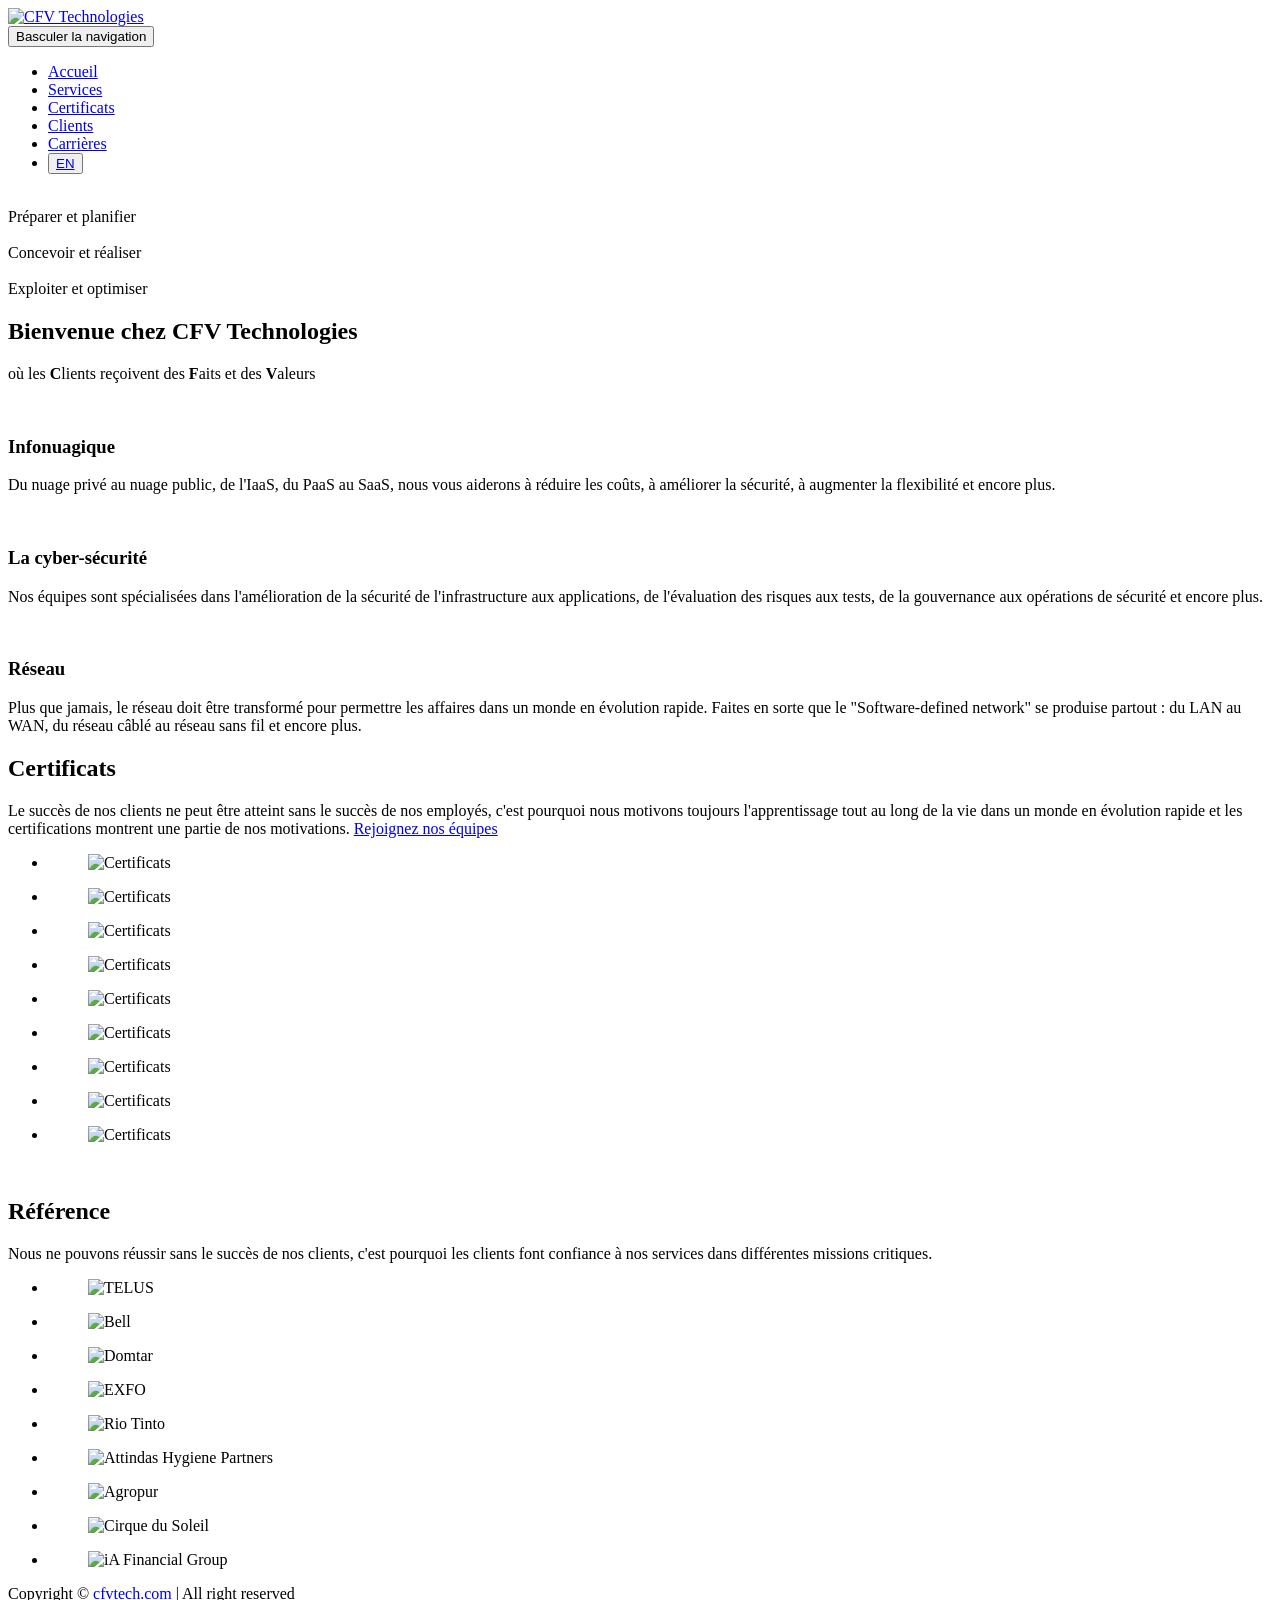
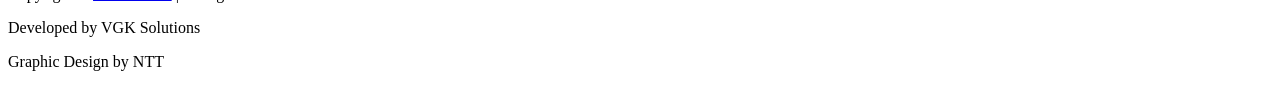
==== docs/index.html @ ddd36309 "Add files via upload" ====
<!DOCTYPE html>
<html lang="fr">
<head>
    <meta charset="UTF-8">
    <meta name="viewport" content="width=device-width, initial-scale=1.0">
    <meta name="format-detection" content="telephone=no">
    <meta name="description" content="CFV Technologies – services-conseils en infonuagique, cyber-sécurité et réseau.">
    <title>CFV Technologies</title>
    <link rel="canonical" href="https://cfvtech.com/">
    <link rel="alternate" hreflang="fr" href="https://cfvtech.com/">
    <link rel="alternate" hreflang="en" href="https://cfvtech.com/en/">
    <link rel="icon" href="assets/images/logo.ico" type="image/x-icon">
    <link href="https://fonts.googleapis.com/css?family=Roboto|Open+Sans&amp;display=swap" rel="stylesheet">
    <link href="assets/css/reset.css" rel="stylesheet">
    <link href="assets/css/font-awesome.css" rel="stylesheet">
    <link href="assets/css/bootstrap.css" rel="stylesheet">
    <link href="assets/css/slick.css" rel="stylesheet">
    <link href="assets/css/theme-color/default-theme.css" rel="stylesheet">
    <link href="assets/css/styles.css" rel="stylesheet">
    <link href="assets/css/static.css" rel="stylesheet">
</head>
<body class="page">
    <a class="scrollToTop" href="#"><i class="fa fa-angle-up"></i></a>
    <header id="mu-header">
        <div class="container">
            <nav class="navbar navbar-default mu-main-navbar" role="navigation">
                <div class="navbar-header">
                    <a class="navbar-brand" href="index.html"><img src="assets/images/logo-1.jpg" alt="CFV Technologies"></a>
                    <div class="navbar-btn">
                        <button type="button" class="navbar-toggle collapsed" data-toggle="collapse" data-target="#navbar" aria-expanded="false" aria-controls="navbar">
                            <span class="sr-only">Basculer la navigation</span>
                            <span class="icon-bar"></span><span class="icon-bar"></span><span class="icon-bar"></span>
                        </button>
                    </div>
                </div>
                <div id="navbar" class="navbar-collapse collapse">
                    <ul id="top-menu" class="nav navbar-nav navbar-right mu-main-nav">
                        <li><a href="index.html">Accueil</a></li>
                        <li><a href="#mu-services">Services</a></li>
                        <li><a href="#mu-certifications">Certificats</a></li>
                        <li><a href="#mu-reference">Clients</a></li>
                        <li><a href="carrieres.html">Carrières</a></li>
                        <li><button class="btn-cfv btn-lang"><a href="en/index.html" hreflang="en" lang="en">EN</a></button></li>
                    </ul>
                </div>
            </nav>
        </div>
    </header>
    <section id="mu-slider">
        <div class="mu-slider-area">
        <div class="mu-top-slider">
            <div class="mu-top-slider-single">
                <img src="assets/images/slider-1-1.png" alt="">
                <div class="mu-top-slider-content"><span class="mu-slider-small-title">Préparer et planifier</span></div>
            </div>
            <div class="mu-top-slider-single">
                <img src="assets/images/slider-2-2.png" alt="">
                <div class="mu-top-slider-content"><span class="mu-slider-small-title">Concevoir et réaliser</span></div>
            </div>
            <div class="mu-top-slider-single">
                <img src="assets/images/slider-3-3.png" alt="">
                <div class="mu-top-slider-content"><span class="mu-slider-small-title">Exploiter et optimiser</span></div>
            </div>
        </div>
        </div>
    </section>

    <div id="mu-services">
        <div class="container">
        <div class="services-content">
            <div class="welcome-content">
                <h2>Bienvenue chez CFV Technologies</h2>
                <p>où les <strong>C</strong>lients reçoivent des <strong>F</strong>aits et des <strong>V</strong>aleurs</p>
            </div>
            <div class="service-container">
                <div class="service-column">
                    <div class="service-icon"><img src="assets/images/cloud.png" alt=""></div>
                    <div class="column-heading"><h3>Infonuagique</h3></div>
                    <div class="service-text"><p>Du nuage privé au nuage public, de l'IaaS, du PaaS au SaaS, nous vous aiderons à réduire les coûts, à améliorer la sécurité, à augmenter la flexibilité et encore plus.</p></div>
                </div>
                <div class="service-column">
                    <div class="service-icon"><img src="assets/images/cyber.png" alt=""></div>
                    <div class="column-heading"><h3>La cyber-sécurité</h3></div>
                    <div class="service-text"><p>Nos équipes sont spécialisées dans l'amélioration de la sécurité de l'infrastructure aux applications, de l'évaluation des risques aux tests, de la gouvernance aux opérations de sécurité et encore plus.</p></div>
                </div>
                <div class="service-column">
                    <div class="service-icon"><img src="assets/images/network.png" alt=""></div>
                    <div class="column-heading"><h3>Réseau</h3></div>
                    <div class="service-text"><p>Plus que jamais, le réseau doit être transformé pour permettre les affaires dans un monde en évolution rapide. Faites en sorte que le "Software-defined network" se produise partout : du LAN au WAN, du réseau câblé au réseau sans fil et encore plus.</p></div>
                </div>
            </div>
        </div>
        </div>
    </div>

    <div id="mu-certifications">
        <div class="container">
            <div class="cert-content">
                <h2>Certificats</h2>
                <p>Le succès de nos clients ne peut être atteint sans le succès de nos employés, c'est pourquoi nous motivons toujours l'apprentissage tout au long de la vie dans un monde en évolution rapide et les certifications montrent une partie de nos motivations. <span><a href="carrieres.html">Rejoignez nos équipes</a></span></p>
            </div>
        </div>
    <div class="animation-content">
        <div class="container">
            <div class="mu-chef-content">
                <ul class="mu-chef-nav">
                    <li><div class="mu-single-chef"><figure class="mu-single-chef-img"><img src="assets/images/cert-1.png" alt="Certificats"></figure></div></li>
                    <li><div class="mu-single-chef"><figure class="mu-single-chef-img"><img src="assets/images/cert-2.png" alt="Certificats"></figure></div></li>
                    <li><div class="mu-single-chef"><figure class="mu-single-chef-img"><img src="assets/images/cert-3.png" alt="Certificats"></figure></div></li>
                    <li><div class="mu-single-chef"><figure class="mu-single-chef-img"><img src="assets/images/cert-4.png" alt="Certificats"></figure></div></li>
                    <li><div class="mu-single-chef"><figure class="mu-single-chef-img"><img src="assets/images/cert-5.png" alt="Certificats"></figure></div></li>
                    <li><div class="mu-single-chef"><figure class="mu-single-chef-img"><img src="assets/images/cert-6.png" alt="Certificats"></figure></div></li>
                    <li><div class="mu-single-chef"><figure class="mu-single-chef-img"><img src="assets/images/cert-7.png" alt="Certificats"></figure></div></li>
                    <li><div class="mu-single-chef"><figure class="mu-single-chef-img"><img src="assets/images/cert-8.png" alt="Certificats"></figure></div></li>
                    <li><div class="mu-single-chef"><figure class="mu-single-chef-img"><img src="assets/images/cert-9.png" alt="Certificats"></figure></div></li>
                </ul>
            </div>
        </div>
    </div>
    </div>

    <div id="mu-reference">
        <div class="container">
            <div class="ref-content">
                <div class="ref-img"><img src="assets/images/logo-grey.png" alt=""></div>
                <div class="ref-container">
                    <h2>Référence</h2>
                    <p>Nous ne pouvons réussir sans le succès de nos clients, c'est pourquoi les clients font confiance à nos services dans différentes missions critiques.</p>
                </div>
            </div>
        </div>
    <div class="animation-content">
        <div class="container">
            <div class="mu-chef-content">
                <ul class="mu-chef-nav">
                    <li><div class="mu-single-chef"><figure class="mu-single-chef-img"><img src="assets/images/telus.png" alt="TELUS"></figure></div></li>
                    <li><div class="mu-single-chef"><figure class="mu-single-chef-img"><img src="assets/images/bell.png" alt="Bell"></figure></div></li>
                    <li><div class="mu-single-chef"><figure class="mu-single-chef-img"><img src="assets/images/domtar.png" alt="Domtar"></figure></div></li>
                    <li><div class="mu-single-chef"><figure class="mu-single-chef-img"><img src="assets/images/exfo.png" alt="EXFO"></figure></div></li>
                    <li><div class="mu-single-chef"><figure class="mu-single-chef-img"><img src="assets/images/rio.png" alt="Rio Tinto"></figure></div></li>
                    <li><div class="mu-single-chef"><figure class="mu-single-chef-img"><img src="assets/images/attindas.png" alt="Attindas Hygiene Partners"></figure></div></li>
                    <li><div class="mu-single-chef"><figure class="mu-single-chef-img"><img src="assets/images/Agropur.png" alt="Agropur"></figure></div></li>
                    <li><div class="mu-single-chef"><figure class="mu-single-chef-img"><img src="assets/images/Cirque.png" alt="Cirque du Soleil"></figure></div></li>
                    <li><div class="mu-single-chef"><figure class="mu-single-chef-img"><img src="assets/images/IA_F.png" alt="iA Financial Group"></figure></div></li>
                </ul>
            </div>
        </div>
    </div>
    </div>

    <div id="mu-copyright">
        <div class="container">
            <div class="copyright">
                <div class="copyright-term">
                    <p class="footer--text">Copyright &copy; <a href="https://cfvtech.com" class="footer--text web__link">cfvtech.com</a> | All right reserved</p>
                    <p class="footer--text">Developed by VGK Solutions</p>
                    <p class="footer--text">Graphic Design by NTT</p>
                </div>
            </div>
        </div>
    </div>

    <script src="assets/js/jquery.min.js"></script>
    <script src="assets/js/bootstrap.js"></script>
    <script src="assets/js/slick.js"></script>
    <script src="assets/js/site.js"></script>
</body>
</html>
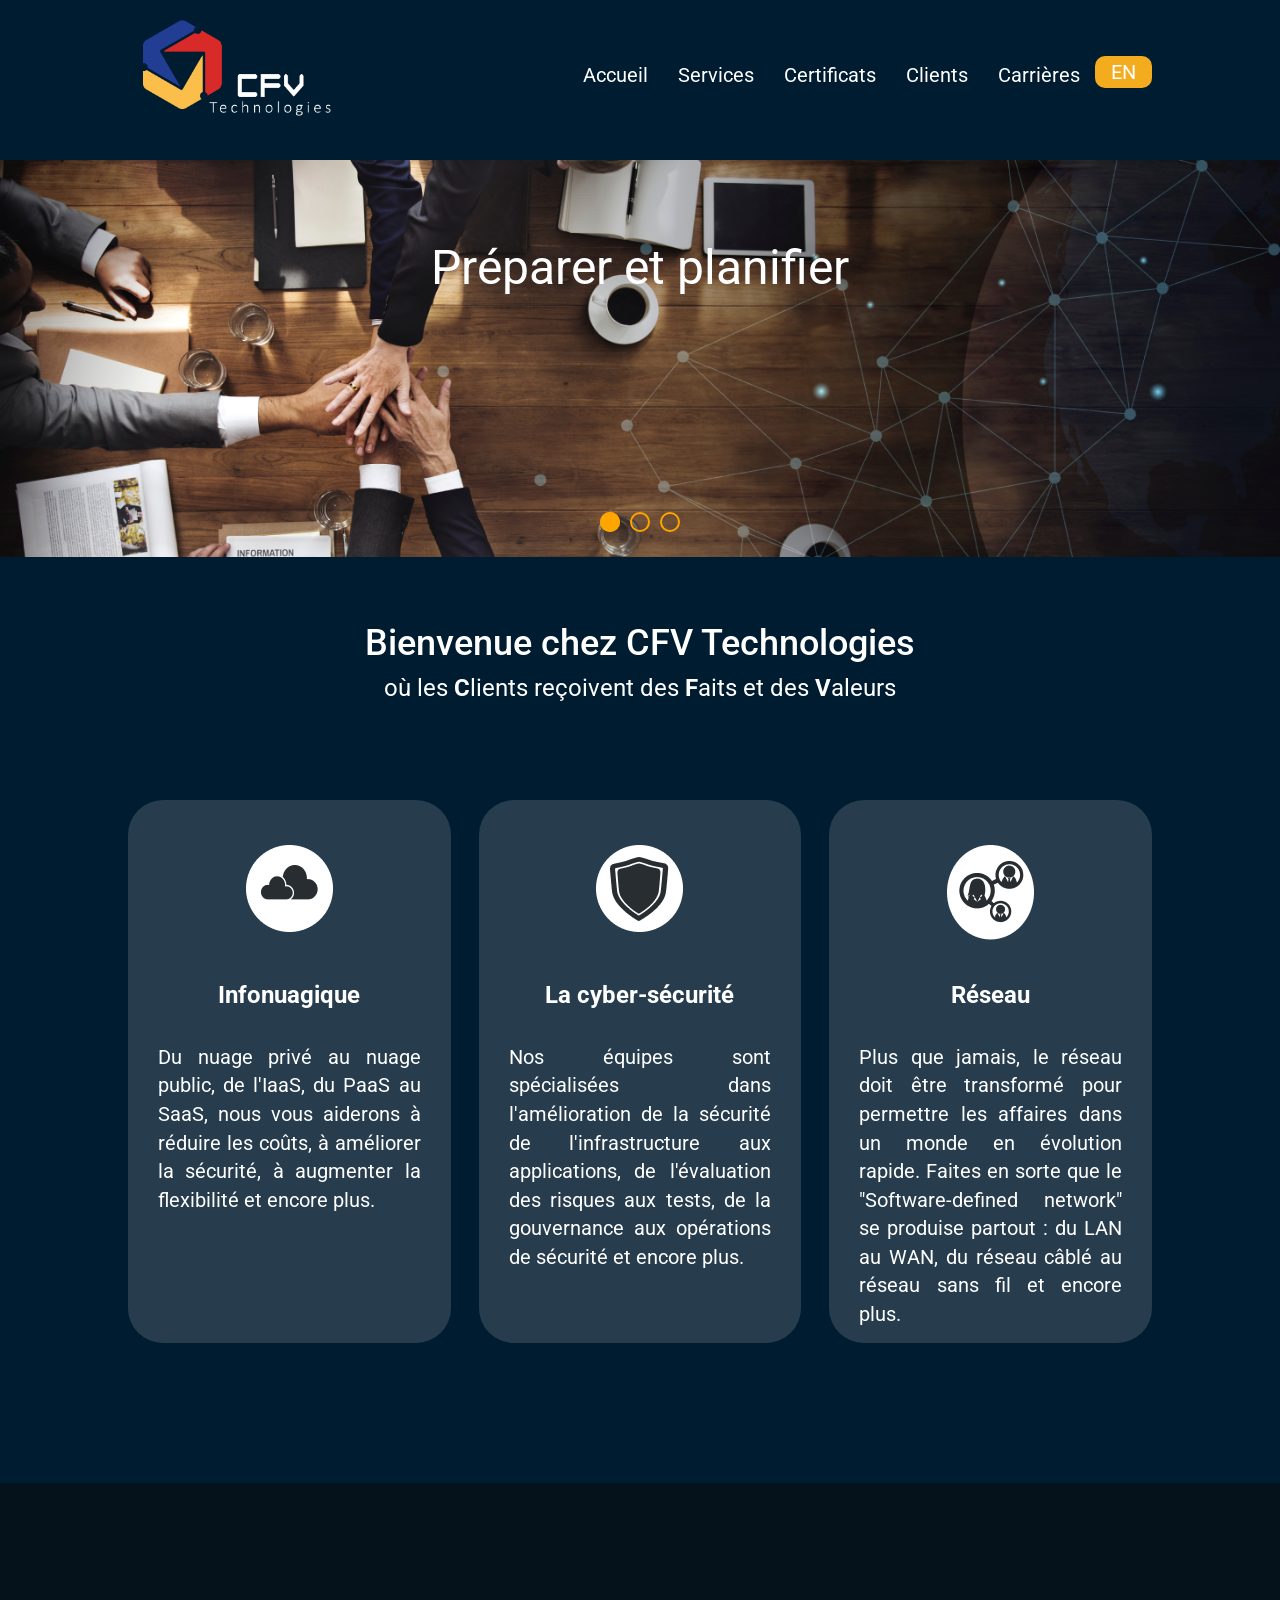
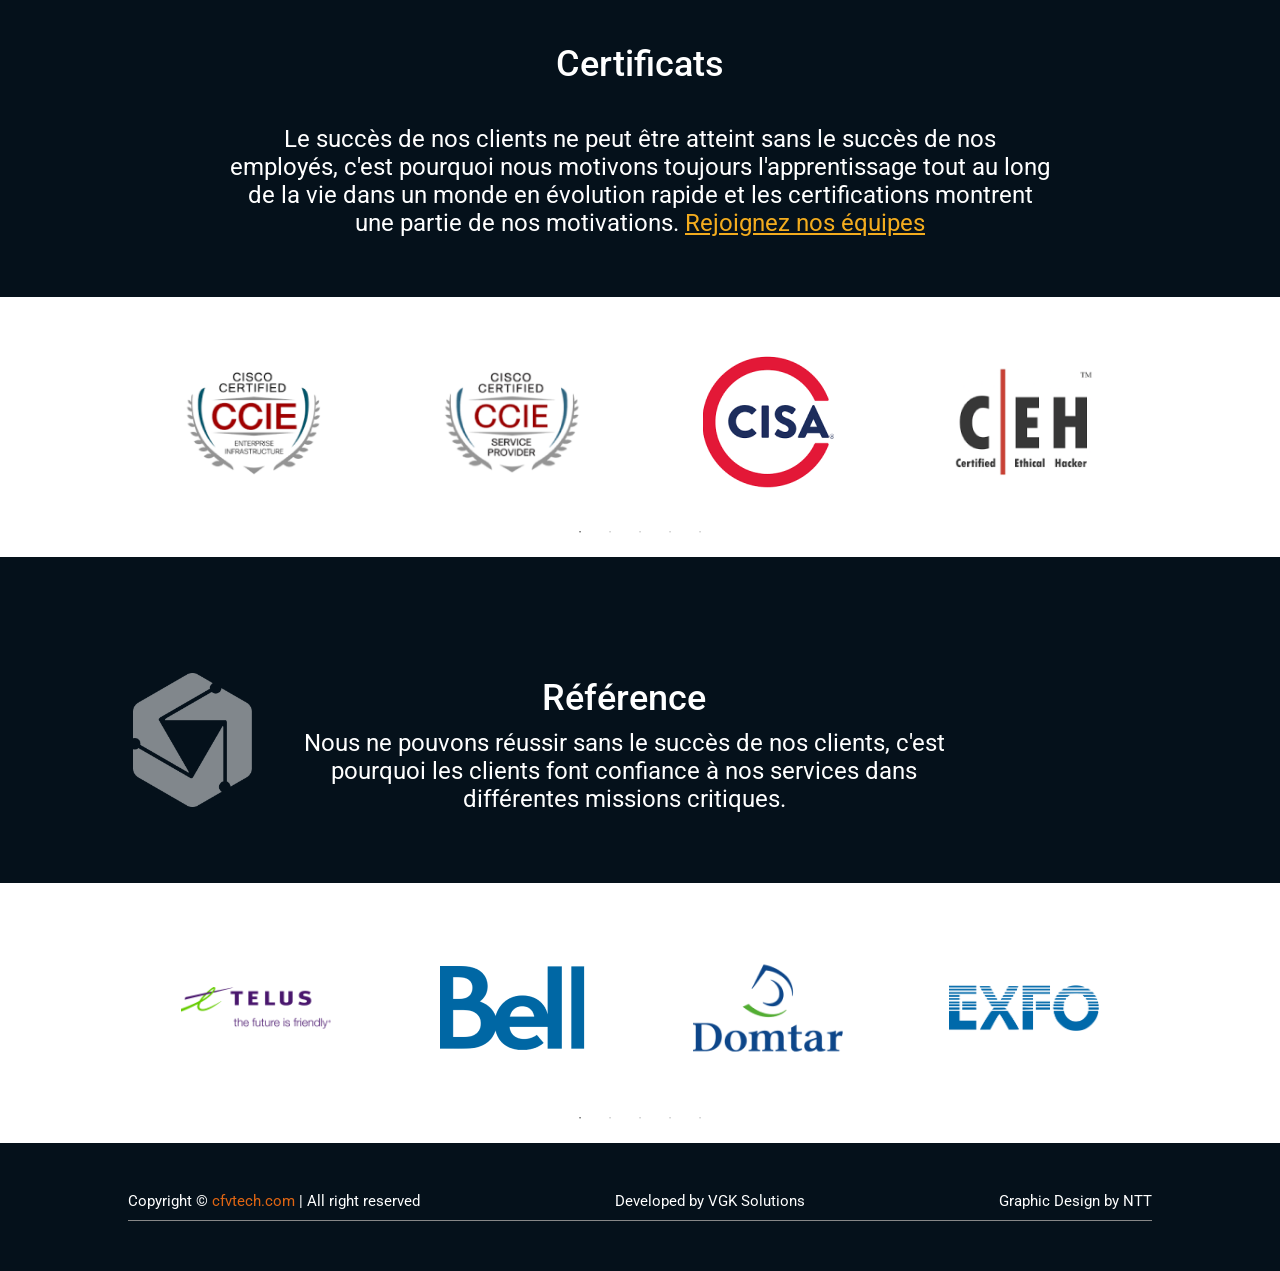
==== commit c88da56e: "Add files via upload" ====
--- a/docs/index.html
+++ b/docs/index.html
@@ -17,7 +17,7 @@
     <link href="assets/css/slick.css" rel="stylesheet">
     <link href="assets/css/theme-color/default-theme.css" rel="stylesheet">
     <link href="assets/css/styles.css" rel="stylesheet">
-    <link href="assets/css/static.css" rel="stylesheet">
+    <link href="assets/css/static.css?v=2026-10-15b" rel="stylesheet">
 </head>
 <body class="page">
     <a class="scrollToTop" href="#"><i class="fa fa-angle-up"></i></a>
@@ -163,6 +163,6 @@
     <script src="assets/js/jquery.min.js"></script>
     <script src="assets/js/bootstrap.js"></script>
     <script src="assets/js/slick.js"></script>
-    <script src="assets/js/site.js"></script>
+    <script src="assets/js/site.js?v=2026-10-15b"></script>
 </body>
 </html>
--- a/docs/assets/css/theme-color/default-theme.css
+++ b/docs/assets/css/theme-color/default-theme.css
@@ -0,0 +1,106 @@
+
+/*=======================================
+Template Design By MarkUps.
+Author URI : http://www.markups.io/
+========================================*/
+
+.scrollToTop {
+  background-color: #FFA500;
+  border: 2px solid #FFA500;
+}
+
+.mu-readmore-btn,
+.mu-browsmore-btn,
+.mu-main-navbar .mu-main-nav li a:hover,
+.mu-main-navbar .mu-main-nav li a:focus,
+.navbar-default .navbar-nav > .active > a,
+.navbar-default .navbar-nav > .active > a:hover,
+.navbar-default .navbar-nav > .active > a:focus,
+.mu-top-slider .mu-top-slider-single .mu-top-slider-content .mu-slider-small-title,
+.mu-about-us-right ul li:before,
+.mu-title .mu-subtitle,
+.mu-menu-item-nav li .media .media-body .media-heading a:hover,
+.mu-menu-item-nav li .media .media-body .media-heading a:focus,
+.mu-menu-item-nav li .media .media-body .mu-menu-price,
+.mu-chef-nav .slick-list li .mu-single-chef .mu-single-chef-info h4,
+.mu-footer-copyright p a:hover,
+.mu-footer-copyright p a:focus,
+.navbar-default .navbar-nav .open .dropdown-menu > li > a:hover,
+.navbar-default .navbar-nav .open .dropdown-menu > li > a:focus,
+.mu-main-navbar .navbar-header .navbar-brand span {
+  color: #FFA500;
+}
+
+.mu-readmore-btn::after,
+.mu-testimonial-slider .slick-dots li,
+.mu-top-slider .slick-dots li button,
+.mu-opening-hour {
+  border: 2px solid #FFA500;
+}
+
+.mu-readmore-btn:hover,
+.mu-readmore-btn:focus,
+.mu-restaurant-menu li a,
+.mu-testimonial-slider .slick-dots .slick-active,
+.mu-chef-nav .slick-list li .mu-single-chef .mu-single-chef-social a:hover,
+.mu-chef-nav .slick-list li .mu-single-chef .mu-single-chef-social a:focus,
+.mu-footer-social a:hover,
+.mu-footer-social a:hover,
+.navbar-default .navbar-toggle .icon-bar,
+.datepicker .datepicker-switch:hover,
+.datepicker .prev:hover,
+.datepicker .next:hover,
+.datepicker tfoot tr th:hover,
+.datepicker table tr td.day:hover,
+.mu-counter-nav li .mu-single-counter,
+.mu-top-slider .slick-dots li.slick-active button::before  {
+  background-color: #FFA500;
+}
+
+.mu-readmore-btn:hover::after,
+.mu-readmore-btn:focus::after,
+.mu-reservation-form input[type="text"]:focus,
+.mu-reservation-form input[type="email"]:focus,
+.mu-reservation-form select:focus,
+.mu-reservation-form textarea:focus,
+.mu-contact-form input[type="text"]:focus,
+.mu-contact-form input[type="email"]:focus,
+.mu-contact-form textarea:focus {
+  border-color: #FFA500;
+}
+
+.mu-browsmore-btn:hover,
+.mu-browsmore-btn:focus,
+.mu-top-slider .slick-prev:hover,
+.mu-top-slider .slick-prev:focus,
+.mu-top-slider .slick-next:hover,
+.mu-top-slider .slick-next:focus,
+.mu-send-btn:hover,
+.mu-send-btn:focus {
+  background-color: #FFA500;
+  border-color: #FFA500;
+}
+
+
+.mu-restaurant-menu li a:hover,
+.mu-restaurant-menu li a:focus,
+.mu-restaurant-menu li.active a,
+.mu-restaurant-menu li.active a:hover,
+.mu-restaurant-menu li.active a:focus {
+  color: #FFA500;
+  border-color: #FFA500 #FFA500 transparent;
+}
+
+
+
+
+
+
+
+
+
+
+/*=======================================
+Template Design By MarkUps.
+Author URI : http://www.markups.io/
+========================================*/
--- a/docs/assets/css/styles.css
+++ b/docs/assets/css/styles.css
@@ -0,0 +1,1940 @@
+/*==========
+ BASIC
+============*/
+@import url("https://fonts.googleapis.com/css?family=Roboto");
+body {
+    min-height: 100vh;
+}
+.page {
+    font-family: "Roboto";
+    width: 100%;
+    
+}
+.container {
+  width: 90%;
+  padding-right: 5%;
+  padding-left: 5%;
+}
+a {
+  color: #ffffff;
+  text-decoration: none;
+}
+a:hover,
+a:focus {
+  color: #ffffff;
+  text-decoration: none;
+}
+
+button {
+  border: none;
+}
+
+img {
+  border: none;
+  max-width: 100%;
+}
+
+.logo-wrap {
+  width: auto;
+}
+
+.logo {
+  width: 107px;
+  cursor: pointer;
+}
+
+.btn-cfv {
+  background-color: #f3ac1e;
+  color: #ffffff;
+  cursor: pointer;
+}
+figure {
+  margin-block-start: 0;
+  margin-block-end: 0;
+  margin-inline-start: 0;
+  margin-inline-end: 0;
+}
+
+/*==================
+   HEADER SECTION
+  ====================*/
+
+#mu-header {
+  background-color: #001c31;
+  position: fixed;
+  left: 0;
+  top: 0;
+  right: 0;
+  width: 100%;
+  z-index: 999;
+}
+
+/*==================
+   NAVBAR SECTION
+  ====================*/
+.mu-main-navbar {
+  background-color: transparent;
+  border: none;
+  padding-top: 20px;
+  padding-bottom: 20px;
+  margin-bottom: 0;
+  -webkit-transition: all 0.5s;
+  -moz-transition: all 0.5s;
+  -ms-transition: all 0.5s;
+  -o-transition: all 0.5s;
+  transition: all 0.5s;
+}
+
+.mu-main-navbar .mu-main-nav {
+  margin-top: 30px;
+}
+
+.mu-main-navbar .mu-main-nav li a {
+  color: #fff;
+  font-size: 20px;
+  -webkit-transition: all 0.5s;
+  -moz-transition: all 0.5s;
+  -ms-transition: all 0.5s;
+  -o-transition: all 0.5s;
+  transition: all 0.5s;
+}
+
+.mu-main-navbar .mu-main-nav .dropdown-menu {
+  background-color: #fff;
+  border-radius: 0;
+}
+
+.mu-main-navbar .mu-main-nav .dropdown-menu li a {
+  padding: 10px 20px;
+}
+
+.btn-lang {
+    display: flex;
+    align-items: center;
+    justify-content: center;
+    width: 57px;
+    height: 32px;
+    font-size: 24px;
+    border-radius: 10px;
+    text-align: center;
+    margin-top: 6px;
+}
+
+.mu-main-navbar .mu-main-nav li .btn-lang a {
+    padding: 0;   
+}
+
+.mu-main-navbar .navbar-header .navbar-brand {
+    color: #333;
+    display: inline-block;
+    font-weight: 700;
+    font-size: 45px;
+    padding-top: 0px;
+    height: 100px;
+    padding-bottom: 0px;
+    -webkit-transition: all 0.5s;
+    -moz-transition: all 0.5s;
+    -ms-transition: all 0.5s;
+    -o-transition: all 0.5s;
+    transition: all 0.5s;
+}
+
+.mu-main-navbar .navbar-header .navbar-brand img {
+  width: 100%;
+  max-height: 100%;
+  margin-top: 0px;
+}
+
+.mu-main-navbar .navbar-header .navbar-brand-small {
+  margin-top: 16px;
+  width: 105px;
+}
+
+.mu-main-navbar .navbar-header .navbar-brand-small span {
+  margin-top: -4px;
+}
+
+.navbar-default .navbar-nav > .active > a,
+.navbar-default .navbar-nav > .active > a:hover,
+.navbar-default .navbar-nav > .active > a:focus {
+  background-color: transparent;
+}
+
+/*scrol to top*/
+
+.scrollToTop {
+  bottom: 60px;
+  color: #fff;
+  display: none;
+  font-size: 30px;
+  line-height: 50px;
+  position: fixed;
+  right: 20px;
+  text-align: center;
+  text-decoration: none;
+  width: 55px;
+  z-index: 999;
+  -webkit-transition: all 0.5s ease 0s;
+  -moz-transition: all 0.5s ease 0s;
+  -ms-transition: all 0.5s ease 0s;
+  -o-transition: all 0.5s ease 0s;
+  transition: all 0.5s ease 0s;
+  height: 55px;
+  border-radius: 50%;
+}
+
+.scrollToTop:hover,
+.scrollToTop:focus {
+  color: #fff;
+}
+/*==================
+	SLIDER SECTION
+====================*/
+
+#mu-slider {
+    display: flex;
+    background-color: #001c31;
+    width: 100%;
+}
+
+.mu-slider-area {
+  display: flex;
+  padding-top: 16rem;
+  width: 100%;
+}
+
+.mu-top-slider {
+  display: flex;
+  width: 100%;
+}
+
+.mu-top-slider-single {
+  display: flex;
+  width: 100%;
+}
+.slick-track {
+    margin: 0;
+    column-gap: 0px;
+}
+
+.mu-top-slider .mu-top-slider-single:after {
+    background-color: rgba(0, 0, 0, 0);
+    bottom: 0;
+    content: "";
+    left: 0;
+    position: absolute;
+    right: 0;
+    top: 0;
+    z-index: 9;
+    width: 100%;
+}
+
+.mu-top-slider .mu-top-slider-single img {
+  width: 100%;
+  height: auto;
+}
+
+.mu-top-slider .mu-top-slider-single .mu-top-slider-content {
+  position: absolute;
+  left: 0;
+  top: 20%;
+  right: 0;
+  text-align: center;
+  z-index: 99;
+}
+
+.mu-top-slider
+  .mu-top-slider-single
+  .mu-top-slider-content
+  .mu-slider-small-title {
+  font-family: "Roboto";
+  font-size: 48px;
+  line-height: 56px;
+  color: #ffffff;
+}
+
+.mu-top-slider .mu-top-slider-single .mu-top-slider-content .mu-slider-title {
+  color: #fff;
+  font-size: 70px;
+  line-height: 90px;
+}
+
+.mu-top-slider .slick-prev::before {
+  content: "\f177";
+  font-family: fontAwesome;
+}
+
+.mu-top-slider .slick-next::before {
+  content: "\f178";
+  font-family: fontAwesome;
+}
+
+.mu-top-slider .slick-prev,
+.mu-top-slider .slick-next {
+  background-color: transparent;
+  border: 2px solid #888;
+  height: 60px;
+  top: 50%;
+  width: 70px;
+  -webkit-transition: all 0.5s;
+  -moz-transition: all 0.5s;
+  -ms-transition: all 0.5s;
+  -o-transition: all 0.5s;
+  transition: all 0.5s;
+}
+
+.mu-top-slider .slick-prev::before,
+.mu-top-slider .slick-next::before {
+  color: #888;
+}
+
+.mu-top-slider .slick-prev:hover,
+.mu-top-slider .slick-prev:focus,
+.mu-top-slider .slick-next:hover,
+.mu-top-slider .slick-next:focus {
+  color: #fff;
+}
+
+.mu-top-slider .slick-prev:hover::before,
+.mu-top-slider .slick-prev:focus::before,
+.mu-top-slider .slick-next:hover::before,
+.mu-top-slider .slick-next:focus::before {
+  color: #fff;
+}
+
+.mu-top-slider .slick-prev {
+  left: 20px;
+}
+
+.mu-top-slider .slick-next {
+  right: 20px;
+}
+
+.mu-top-slider .slick-dots {
+  bottom: 20px;
+}
+
+.mu-top-slider .slick-dots li button {
+  border-radius: 50%;
+}
+
+.mu-top-slider .slick-dots li button::before {
+  color: transparent;
+  background: transparent;
+  border-radius: 50%;
+  -webkit-transition: all 0.5s;
+  -o-transition: all 0.5s;
+  transition: all 0.5s;
+}
+
+.mu-top-slider .slick-dots li.slick-active button::before {
+  color: transparent;
+  border-radius: 50%;
+  opacity: 1;
+}
+/*=============================================
+=            SERVICES SECTION                   =
+=============================================*/
+#mu-services {
+    background-color: #001c31;
+    width: 100%;
+}
+
+.services-content {
+    display: flex;
+    flex-direction: column;
+    align-items: center;
+    padding-top: 40px;   
+}
+.welcome-content {
+  display: flex;
+  flex-direction: column;
+  align-items: center;
+  justify-content: center;
+  color: #ffffff;
+  padding-bottom: 38px;
+}
+
+.welcome-content h2 {
+  font-size: 36px;
+  line-height: 42px;
+}
+
+.welcome-content p {
+  font-size: 24px;
+  line-height: 28px;
+}
+.service-container {
+  display: flex;
+  align-items: flex-start;
+  justify-content: space-between;
+  width: 100%; 
+  background-repeat: no-repeat;
+  background-size: cover;
+  padding-top: 50px;
+  padding-bottom: 140px;
+}
+.service-column {
+    display: flex;
+    flex-direction: column;
+    align-items: center;    
+    width: 30%;    
+    padding: 45px 45px 45px 45px;
+    background-color: rgba(196, 196, 196, 0.2);
+    border-radius: 35px;
+    font-family: "Roboto";
+}
+/*Icons*/
+.service-icon {
+  width: 87px;
+  height: 87px;
+}
+
+.service-icon img {
+    max-width: 100%;
+}
+
+.column-heading {
+  display: flex;
+  align-items: center;
+  padding-top: 30px;
+
+}
+
+.column-heading h3 {
+  color: #ffffff;
+  font-size: 24px;
+  font-weight: 700;
+  text-align: center;
+}
+
+.service-text {
+    display: flex;
+    align-items: flex-start;
+    justify-content: flex-start;    
+    padding-bottom: 50px;
+    padding-top: 25px;
+    height: 230px;
+}
+
+.service-text p {
+    padding-bottom: 2rem;
+    color: #ffffff;
+    font-size: 20px;
+    text-align: justify;
+}
+
+.service-btn-block {
+    bottom: 0;
+    margin-bottom: 0px;
+    margin-top: 40px;
+}
+
+.btn-more {
+    border-radius: 10px;
+    width: 156px;
+    height: 44px;
+    bottom: 0;
+}
+.btn-more a {
+  color: #ffffff;
+  font-size: 20px;
+  font-weight: 600;
+  line-height: 24px;
+  border: none;
+}
+.btn-more:hover {
+  background-color: #085a85;
+}
+
+/*=============================================
+=            CERTIFICATIONS SECTION            =
+=============================================*/
+#mu-certifications {    
+    background-color: #05111b;     
+    border-bottom: none;
+    width: 100%;
+}
+
+.cert-content {
+  display: flex;
+  flex-direction: column;
+  align-items: center;
+  color: #ffffff;
+  font-family: "Roboto";
+  padding-top: 140px;
+  padding-left: 100px;
+  padding-right: 100px;  
+}
+
+.cert-content h2 {
+  font-size: 36px;
+  line-height: 42px;
+  padding-bottom: 30px;
+}
+
+    .cert-content p {
+        text-align: center;
+        font-size: 24px;
+        line-height: 28px;
+        padding-bottom: 50px;
+    }
+
+.cert-content > p > span > a {
+  color: #f3ac1e;
+  text-decoration: underline;
+  cursor: pointer;
+}
+.animation-content {
+  background-color: #ffffff;
+  padding-top: 50px;
+  padding-bottom: 50px;
+}
+
+.mu-chef-content {
+  display: flex;
+}
+
+.mu-chef-nav {
+  display: flex;
+  align-items: center;
+  justify-content: center;
+  width: 100%;
+}
+
+.mu-chef-nav .slick-list li {
+  overflow: hidden;
+  display: flex;
+  align-items: center;
+  justify-content: center;
+}
+
+.mu-chef-nav .slick-list li:first-child {
+  margin-left: 0;
+}
+
+.mu-chef-nav .slick-list li:last-child {
+  margin-right: 0;
+}
+
+.mu-chef-nav .slick-list li .mu-single-chef {
+  display: flex;
+  align-items: center;
+  justify-content: center;
+  width: 150px;
+  height: 150px;
+}
+
+.mu-chef-nav .slick-list li .mu-single-chef:hover .mu-single-chef-social {
+  bottom: 0;
+  opacity: 1;
+}
+
+.mu-chef-nav .slick-list li .mu-single-chef .mu-single-chef-img {
+  display: flex;
+  align-items: center;
+  justify-content: center;
+}
+
+.mu-chef-nav .slick-list li .mu-single-chef .mu-single-chef-img img {
+  width: 100%;
+  max-height: 150px;
+  align-items: center;
+}
+
+/*=============================================
+=            REFERENCE SECTION           =
+=============================================*/
+#mu-reference {
+    background-color: #05111b;       
+    width: 100%;
+    padding-top: 100px;
+}
+
+.ref-content {
+  display: flex;
+  align-items: center;
+  padding-bottom: 60px;
+}
+.ref-container {
+  display: flex;
+  flex-direction: column;
+  align-items: center;
+  padding-left: 0;
+  width: 60%;
+  color: #ffffff;
+}
+.ref-container h2 {
+  font-size: 36px;
+  line-height: 42px;
+}
+
+.ref-container p {
+  text-align: center;
+  font-size: 24px;
+  line-height: 28px;
+  width: 685px;
+}
+.ref-img {
+  width: 20%;
+  padding-left: 5px;
+}
+.ref-img img {
+  max-width: 80%;
+}
+
+/*=============================================
+=            CONTACT SECTION           =
+=============================================*/
+#mu-contact {
+  background-color: #001c31;
+  padding-top: 120px;
+  padding-bottom: 80px;
+}
+.contact-content-container {
+    width: 100%;
+    display: flex;
+    align-items: center;    
+    justify-content: center;
+}
+
+#mu-copyright {
+    padding-top: 50px;
+    padding-bottom: 50px;
+    background-color: #05111b;
+    width: 100%;
+}
+
+.copyright {
+    display: flex;
+    flex-direction: column;
+    width: 100%;
+}
+
+.copyright-term {
+    display: flex;   
+    border-bottom: 1px solid #888;
+    align-items: stretch;
+    justify-content: space-between;   
+    font-size: 0.75rem;    
+}
+
+.design-by {
+    border-bottom: none;
+    padding-top: 20px;
+}
+
+.contact-content {
+    width: 65%;
+    color: #ffffff;
+}
+
+.footer--text {
+    font-family: Roboto;
+    font-size: 1.5rem;
+    color: #ffffff;   
+    line-height: 1.75rem;
+}
+.footer-rec--text {
+    color: #001c31;
+}
+.web__link {
+    font-size: 1.5rem;
+    color: rgb(223, 101, 19);
+    text-decoration: none;
+    cursor: pointer;
+}
+
+
+
+.btn-send-ms {
+  width: 169px;
+  height: 49px;
+  border-radius: 28px;
+  font-size: 20px;
+  font-weight: 700;
+  margin-top: 20px;
+}
+
+.contact-info h2 {
+  font-size: 36px;
+  font-weight: 700;
+}
+.contact-email {
+  display: flex;
+  align-items: center;
+  column-gap: 5px;
+  padding-bottom: 40px;
+}
+.contact-email i span {
+  padding-left: 10px;
+  font-family: "Roboto";
+  font-size: 18px;
+  font-weight: 700;
+}
+
+.form-group {
+  margin-bottom: 15px;
+}
+
+.mu-contact-left .form-group label {
+  font-size: 16px;
+  margin-bottom: 8px;
+  letter-spacing: 0.5px;
+}
+
+.mu-contact-form input[type="text"],
+.mu-contact-form input[type="email"] {
+  color: #000;
+  border-radius: 0;
+  height: 60px;
+}
+
+.mu-contact-form input[type="text"]:focus,
+.mu-contact-form input[type="email"]:focus {
+  box-shadow: none;
+}
+
+.mu-contact-form textarea {
+  color: #000;
+  border-radius: 0;
+  padding: 10px;
+}
+
+.mu-contact-form textarea:focus {
+  box-shadow: none;
+}
+
+.mu-contact-right {
+  display: inline;
+  float: left;
+  padding: 0 30px;
+  width: 100%;
+}
+
+.mu-contact-right .mu-contact-widget {
+  display: inline;
+  float: left;
+  margin-bottom: 25px;
+  width: 100%;
+}
+
+.mu-contact-right .mu-contact-widget h3 {
+  margin-top: 0px;
+  padding-bottom: 10px;
+  display: inline-block;
+}
+
+.mu-contact-right .mu-contact-widget > p {
+  letter-spacing: 0.5px;
+  line-height: 26px;
+}
+
+.mu-contact-right .mu-contact-widget address {
+  margin-top: 20px;
+}
+
+.mu-contact-right .mu-contact-widget address p {
+  letter-spacing: 0.5px;
+}
+
+.mu-contact-right .mu-contact-widget address p i {
+  margin-right: 10px;
+  width: 20px;
+  text-align: center;
+}
+
+.mu-contact-right .mu-contact-widget address p span {
+  display: inline-block;
+  margin-right: 20px;
+  min-width: 130px;
+}
+
+#form-messages {
+  margin-bottom: 10px;
+  background-color: #fff;
+}
+
+.success {
+  padding: 1em;
+  margin-bottom: 0.75rem;
+  text-shadow: 0 1px 0 rgba(255, 255, 255, 0.5);
+  color: #468847;
+  background-color: #dff0d8;
+  border: 1px solid #d6e9c6;
+  -webkit-border-radius: 4px;
+  -moz-border-radius: 4px;
+  border-radius: 4px;
+}
+
+.error {
+  padding: 1em;
+  margin-bottom: 0.75rem;
+  text-shadow: 0 1px 0 rgba(255, 255, 255, 0.5);
+  color: #b94a48;
+  background-color: #f2dede;
+  border: 1px solid rgba(185, 74, 72, 0.3);
+  -webkit-border-radius: 4px;
+  -moz-border-radius: 4px;
+  border-radius: 4px;
+}
+
+/*=============================================
+=            Recruitment Page            =
+=============================================*/
+
+#rec-intro {
+  background-color: #ffffff;
+  padding-top: 16rem;
+  padding-bottom: 80px;
+}
+.rec-content {
+  display: flex;
+  align-items: center;
+  justify-content: stretch;
+  padding-top: 4rem;
+}
+.rec-intro-content {
+  width: 60%;
+  padding-left: 6rem;
+}
+
+.rec-intro-content h2 {
+  color: #001c31;
+  font-size: 36px;
+  font-family: "Roboto";
+  font-weight: 700;
+  padding-bottom: 30px;
+}
+
+.rec-intro-content p {
+  width: 65%;
+  color: #001c31;
+  font-size: 24px;
+  font-family: "Roboto";
+}
+
+.intro-img-phone {
+    display: none;
+}
+
+.intro-img {
+    display: flex;
+    justify-content: end;
+    position: relative;
+    width: 35%;
+}
+
+.intro-img-1 {
+  position: relative;
+  left: 0px;
+  top: 40px;
+  width: 485px;
+}
+.intro-img-2 {
+  position: absolute;
+  left: 125px;
+  top: 130px;
+  width: 485px;
+}
+/*Position*/
+#position {
+  background-color: #001c31;
+  padding-top: 100px;
+  padding-bottom: 94px;
+}
+.position-content {
+  padding-left: 6rem;
+  display: flex;
+  flex-direction: column;
+}
+
+.rec-position h2,
+.rec-position p {
+  font-family: "Roboto";
+  color: #ffffff;
+}
+
+.rec-position h2 {
+  font-size: 36px;
+  font-weight: 700;
+}
+.rec-position p {
+  font-size: 24px;
+}
+
+.rec-position-container {
+  display: flex;
+  flex-direction: column; 
+  background-repeat: no-repeat;
+  background-size: cover;
+  padding-top: 100px;
+  padding-bottom: 60px;
+  padding-right: 120px;
+  width: 100%;
+}
+.rec-position-content {
+  display: flex;
+  column-gap: 100px;
+  align-items: center;
+  width: 100%;
+}
+
+.rec-position-content-second {
+  margin-top: 100px;
+  margin-right: 6rem;
+  justify-content: end;
+}
+
+.rec-block {
+  display: flex;
+  flex-direction: column;
+  align-items: flex-start;
+  width: 500px;
+  height: 400px;
+  background-color: #ffffff;
+  border-radius: 48px;
+  padding: 50px;
+}
+
+.rec-block h3 {
+  font-size: 24px;
+  font-weight: 600;
+  color: #001c31;
+  font-family: "Roboto";
+  padding-bottom: 55px;
+}
+
+.rec-job-content {
+  display: flex;
+  flex-wrap: wrap;
+  column-gap: 20px;
+  row-gap: 20px;
+}
+
+.rec-job-detail {
+  display: flex;
+  align-items: center;
+  justify-content: center;
+  background-color: rgba(196, 196, 196, 0.7);
+  border-radius: 10px;
+  text-align: center;
+  width: 116px;
+  height: 73px;
+}
+.rec-job-detail p {
+  color: #001c31;
+  font-size: 16px;
+  font-family: "Roboto";
+  margin: 0;
+}
+
+/*Job contact*/
+.contact-recruitment {
+  background-color: #ffffff;
+  padding-top: 45px;
+  padding-bottom: 45px;
+}
+.contact-rec-info h2 {
+  font-size: 36px;
+  font-weight: 700;
+  color: #001c31;
+}
+.contact-rec-email {
+  display: flex;
+  align-items: center;
+  column-gap: 5px;
+  padding-bottom: 40px;
+  color: #001c31;
+}
+.contact-rec-email i span {
+  padding-left: 10px;
+  font-family: "Roboto";
+  font-size: 18px;
+  font-weight: 700;
+  color: #001c31;
+}
+
+.rec-form {
+  background-color: #c4c4c4;
+}
+
+/*=============================================
+=            Thank you Page          =
+=============================================*/
+.thankyou {
+  background-color: #001c31;
+  background-image: url("../images/thankyou-img.png");
+  background-repeat: no-repeat;
+  background-size: cover;
+}
+
+/*=============================================
+=            RESPONSIVE DESIGN          =
+=============================================*/
+/**Desktop, laptop*/
+@media only screen and (max-width: 1714px) {
+    #mu-reference {
+        padding-top: 100px;
+    }
+  
+    /*Service*/
+ .service-text {
+     height: 250px;
+ }
+}
+
+@media only screen and (max-width: 1587px) {
+    /*Service*/
+    .service-text {
+        height: 280px;
+    }
+
+    /**Recruitment page*/
+    .intro-img-2 {
+        left: 90px;
+    }
+
+    .intro-img-1 {
+        top: 30px;
+    }
+    .form-group-rec {
+        margin-bottom: 0;
+    }
+    .form-control {
+        height: 50px;
+    }
+}
+
+@media only screen and (max-width: 1569px) {
+    /**Recruitment page*/
+    .position-content {
+        width: 100%;
+    }
+    .rec-position-container {
+        padding-right: 0;
+    }
+    .rec-block {
+        padding: 40px;
+        height: 350px;
+    }
+    .rec-block h3 {
+        padding-bottom: 20px;
+    }
+
+}
+
+@media only screen and (max-width: 1470px) {
+    /**Service*/
+    .service-column {
+        height: 650px;
+    }
+
+    .rec-position-content-second {
+        margin-left: 6rem;
+    }
+}
+
+    @media only screen and (max-width: 1440px) {
+        /**Service*/
+        .service-column {
+            height: 670px;
+        }
+
+        .service-btn-block {
+            margin-top: 80px;
+        }
+
+        /**Recruitment page*/
+        .intro-img-2 {
+            left: 70px;
+            top: 110px;
+            width: 430px;
+        }
+
+        .intro-img-1 {
+            top: 20px;
+        }
+    }
+
+    @media only screen and (max-width: 1350px) {
+        /**Service*/
+        .service-column {
+            padding: 45px 30px 45px 30px;
+        }
+
+        /**Recruitment page*/
+        .intro-img-2 {
+            top: 95px;
+            width: 400px;
+        }
+
+        .rec-block {
+            padding: 35px;
+        }
+    }
+
+    @media only screen and (max-width: 1300px) {
+        .rec-block {
+            padding: 25px;
+        }
+    }
+
+    @media only screen and (max-width: 1280px) {
+
+        .service-column {
+            width: 31.5%;
+        }
+
+        .rec-block {
+            height: 320px;
+        }
+        .rec-position-content {
+            column-gap: 65px;
+        }
+        .rec-position-content-second {
+            margin-top: 65px;
+        }
+
+        /**Reference*/
+        .ref-img {
+            width: 15%;
+        }
+        .ref-container {
+            width: auto;
+        }
+
+        .rec-intro-content {
+            padding-right: 0;
+        }
+
+            .rec-intro-content p {
+                width: 75%;
+            }
+   }
+@media only screen and (max-width: 1279px) and (min-width: 1201px ) {
+    .intro-img-2 {
+        top: 120px;
+        width: 350px;
+    }
+}
+
+    @media only screen and (max-width: 1200px) {
+        .mu-main-navbar .navbar-header .navbar-brand {
+            height: 65px;
+        }
+
+        .container {
+            padding-left: 0;
+            padding-right: 0;
+        }
+        .cert-content {
+            padding-top: 100px;
+        }
+        .ref-content {
+            column-gap: 50px;
+        }
+
+        #mu-reference {
+            padding-top: 100px;
+        }
+        /**Recruitment*/
+
+        .intro-img-1 {
+            top: 40px;
+        }
+
+        .intro-img-2 {
+            top: 135px;
+            width: 385px;
+        }
+
+        .rec-position-container {
+            padding-left: 50px;
+        }
+
+        .rec-position-content-second {
+            margin-left: 0;
+            padding-left: 80px;
+            justify-content: flex-start;
+        }
+
+        .rec-block {
+            width: 350px;
+            height: 400px;
+            padding-bottom: 40px;
+            padding-left: 45px;
+        }
+    }
+
+    @media only screen and (max-width: 1100px) {
+        .intro-img-2 {
+            width: 350px;
+        }
+
+        .mu-main-navbar .mu-main-nav li a {
+            padding: 14px;
+        }
+
+        .btn-lang {
+            width: 45px;
+            height: 30px
+        }
+    }
+
+    @media only screen and (max-width: 1024px) {
+        .mu-main-navbar .mu-main-nav {
+            width: 75%;
+        }
+
+            .mu-main-navbar .mu-main-nav li a {
+                padding: 10px;
+                font-size: 18px;
+            }
+
+        .intro-img-2 {
+            width: 300px;
+        }
+
+        .intro-img-1 {
+            width: 300px;
+            top: 50px;
+        }
+
+        .rec-intro-content p {
+            width: 85%;
+        }
+
+        .rec-position-container {
+            padding-left: 30px;
+        }
+
+        .rec-position-content-second {
+            padding-left: 0px;
+        }
+    }
+
+    @media only screen and (max-width: 991px) {
+
+        .btn-lang {
+            width: 35px;
+            height: 25px
+        }
+
+        .mu-top-slider
+        .mu-top-slider-single
+        .mu-top-slider-content
+        .mu-slider-small-title {
+            font-size: 35px;
+        }
+
+        .welcome-content h2 {
+            font-size: 30px;
+        }
+
+        .welcome-content p {
+            font-size: 20px;
+        }
+
+        .column-heading h3 {
+            font-size: 20px;
+            margin-top: 0;
+            margin-bottom: 0;
+        }
+
+        /**Service*/
+        .service-column {
+            height: 580px;
+            row-gap: 1rem;
+        }
+
+        .service-icon {
+            width: 70px;
+            height: 70px;
+        }
+
+        .service-text {
+            height: 220px;
+        }
+
+            .service-text p {
+                font-size: 17px;
+            }
+
+        .btn-more {
+            width: 120px;
+            height: 45px;
+        }
+
+        .btn-more a {
+          font-size: 16px;
+        }
+
+        /*Certificate*/
+        #mu-certifications {
+            padding-top: 30px;
+            padding-bottom: 0;
+        }
+        .cert-content {
+            padding-top: 80px;
+        }
+        .cert-content h2 {
+            font-size: 30px;
+        }
+
+        .cert-content p {
+            font-size: 20px;
+        }
+        /*Reference*/
+        #mu-reference {
+            padding-top: 90px;
+        }
+
+        .ref-container h2 {
+            font-size: 30px;
+        }
+
+        .ref-container p {
+            font-size: 20px;
+        }
+        /*Contact*/
+        .contact-info h2 {
+            font-size: 30px;
+        }
+
+        .btn-send-ms {
+            width: 120px;
+            height: 35px;
+            font-size: 16px;
+        }
+
+        .contact-content {
+            width: 80%;
+        }
+        /*Recruitment page*/
+        .rec-intro-content h2 {
+            font-size: 30px;
+        }
+
+        .rec-intro-content p {
+            font-size: 20px;
+        }
+
+        .rec-position h2 {
+            font-size: 30px;
+        }
+
+        .rec-position p {
+            font-size: 20px;
+        }
+
+        .rec-position-container {
+            padding-left: 0;
+            padding-top: 50px;
+            padding-bottom: 0;
+        }
+
+        .contact-rec-info h2 {
+            font-size: 30px;
+        }
+
+        .contact-rec-email {
+            padding-bottom: 0;
+        }        
+    }
+
+    @media only screen and (max-width: 963px) {
+        .mu-main-navbar .mu-main-nav {
+            width: auto;
+        }
+
+        .intro-img-2 {
+            width: 280px;
+        }
+
+        .intro-img-1 {
+            width: 280px;
+        }
+    }
+
+    @media only screen and (max-width: 919px) {
+        /**Home*/
+        .service-column {
+            height: auto;
+        }
+
+        .rec-intro-content {
+            padding-left: 0;
+            width: 55%;
+        }
+    }
+
+@media only screen and (max-width: 901px) {
+    /**Home*/
+    .welcome-content {
+        width: 90%;
+    }
+
+    .welcome-content h2 {
+        text-align: center;
+    }
+    .welcome-content p {
+        text-align: center;
+    }
+    .services-content {
+        padding-top: 50px;
+    }
+
+    .service-container {
+        display: flex;
+        flex-direction: column;
+        align-items: center;
+        grid-row-gap: 30px;        
+    }
+
+    .service-column {
+        width: 60%;
+        height: auto;
+        padding: 45px;
+    }
+
+    .service-icon {
+        width: auto;
+        height: auto;
+    }
+
+    .service-text {
+        height: auto;
+        padding-bottom: 0;
+    }
+
+    .service-btn-block {
+        margin-top: 0;
+    }
+
+    .cert-content {
+        width: 100%;
+        align-items: center;
+        padding-left: 50px;
+        padding-right: 50px;
+    }
+
+    .cert-content p {
+        text-align: center;
+    }
+
+    /*Reference*/
+    .ref-img {
+        width: 25%;
+    }
+    .ref-img img {
+       max-width: 80%;
+    }
+    .ref-content {
+        column-gap: 0;
+    }
+
+    .ref-container {
+        width: 75%;
+        padding-right: 50px;
+    }
+
+    .ref-container p {
+        width: auto;
+        
+    }
+
+    /*Recruitment page*/
+    .position-content {
+        padding: 35px;
+    }
+
+    .rec-position-container {
+        grid-row-gap: 50px;
+    }
+    .rec-position-content {
+        display: flex;
+        flex-direction: column;
+        align-items: center;
+        grid-row-gap: 50px;
+    }
+    .rec-position-content-second {
+        margin-top: 0;
+    }
+    .rec-block {
+        width: 500px;
+        align-items: center;
+        justify-content: center;
+    }
+    .rec-job-content {
+        align-items: center;
+        justify-content: center;
+        padding-top: 20px;
+    }   
+}
+@media only screen and (max-width: 901px) {
+    .container {
+        width: 95%;
+    }
+    .navbar-collapse {
+        padding-left: 0;
+        padding-right: 25px;
+    }
+
+    .mu-main-navbar .mu-main-nav li a {
+        padding: 8px;
+    }
+    .rec-content {
+        display: flex;
+        flex-direction: column;
+        align-items: center;
+        justify-content: center;
+        padding-top: 0;
+    }
+
+    .intro-img-phone {
+        display: block;
+    }
+
+    .intro-img {
+        display: none;
+    }
+    .intro-img-2 {
+        top: 280px;
+        left: 350px;
+    }
+    .rec-intro-content {
+        display: flex;
+        flex-direction: column;
+        padding-top: 180px;
+        width: 100%;
+        align-items: center;
+        justify-content: center;
+    }
+
+    .rec-intro-content p {
+       padding: 0;
+       width: 90%;
+       text-align: center;
+    }
+
+    /*Footer*/
+    .copyright-term {
+        display: grid;
+        grid-template-columns: 40% 25% 25%;
+        border-bottom: none;
+        align-items: center;
+        justify-content: space-between;            
+    }
+
+    .footer--text {text-align: center;}
+}
+
+@media only screen and (max-width: 767px) {
+    #mu-header {       
+        height: auto;       
+    }
+    .container {
+        width: 85%;
+    }
+
+    #navbar {
+        padding-bottom: 20px;
+        padding-left: 0px;
+        width: 40%;
+        background-color: #085a85;
+        margin-left: 80%;
+    }
+    .mu-main-navbar .mu-main-nav li a {
+        color: #ffffff;
+    }
+
+   li .btn-lang {
+       width: 50px;
+       margin-left: 40px;
+    }
+    /*drop menu*/
+
+    .collapse.in {
+        position: absolute;
+        display: flex;
+        align-items: center;
+        justify-content: center;
+        width: 100%;
+        margin-top: -100px;        
+        border-radius: 20px;
+    }
+    #top-menu {
+        margin-left: -50px;
+    }
+    .mu-main-navbar .mu-main-nav {
+        
+       text-align: center;
+
+    }
+
+    .mu-slider-area {
+        padding-top: 10rem;
+    }
+    .mu-top-slider .slick-dots {
+        bottom: 0px;
+    }
+    .slick-dots li {
+        width: 10px;
+        height: 10px;
+    }
+
+        .slick-dots li button {
+            width: 10px;
+            height: 10px;
+        }
+
+            .slick-dots li button:before {
+                width: 15px;
+                height: 15px;
+            }    
+    .welcome-content {
+        width: 100%;
+    }
+
+    .welcome-content p {
+        margin: 0;
+    }
+    .rec-block {
+        width: 80%;
+        padding: 0;
+    }
+        .rec-block h3 {
+            text-align: center;
+        }
+    .rec-position h2 {
+        text-align: center;
+    }
+    .rec-position p {
+        text-align: center;
+    }
+
+    .rec-position-content-second {
+        margin: 0;
+    }
+
+    .rec-job-content {
+        padding-left: 20px;
+        padding-right: 20px;
+        padding-bottom: 20px;
+    }
+    .contact-content {
+        width: 100%;
+    }
+
+    .mu-chef-nav .slick-list li .mu-single-chef {
+        width: 120px;
+        height: 120px;
+    }
+    .copyright {
+        align-items: center;
+        justify-content: center;
+    }
+    .copyright-term {
+        display: grid;
+        grid-template-columns: auto;
+    }
+}
+
+@media only screen and (max-width: 650px) {
+    #navbar {
+        width: 50%;
+        padding-left: 40px;
+        margin-left: 65%;
+    }
+    
+
+    .service-column {
+        width: 90%;
+    }
+
+    .cert-content {
+        padding-left: 20px;
+        padding-right: 20px;
+    }
+
+    .cert-content p {
+       text-align: justify;
+    }
+
+    .ref-content {
+        display: flex;
+        flex-direction: column;
+        align-items: center;
+        justify-content: center;
+    }
+
+    .ref-img {
+        width: 100%;
+        display: flex;
+        align-items: center;
+        justify-content: center;
+    }
+
+        .ref-img img {
+            width: 30%;
+        }
+
+        .ref-container {
+            width: 100%;
+            padding-right: 0;
+        }
+
+    .ref-container p {
+        text-align: center;
+    }
+
+    #position {
+        padding-top: 20px;
+    }
+    .intro-img-2 {
+       
+        left: 250px;
+    }
+
+}
+
+@media only screen and (max-width: 550px) {
+    #navbar {     
+        margin-left: 63%;
+    }
+    .mu-top-slider .mu-top-slider-single .mu-top-slider-content .mu-slider-small-title {
+        font-size: 25px;
+    }
+
+    .intro-img-2 {
+        left: 200px;
+    }
+    .rec-block {
+        width: 90%;
+    }    
+
+    .animation-content {
+        padding-top: 18px;
+        padding-bottom: 18px;
+    }
+    .mu-chef-nav .slick-list li .mu-single-chef {
+        width: 100px;
+        height: 100px;
+    }
+}
+
+@media only screen and (max-width: 475px) {
+    #navbar {
+        
+        margin-left: 60%;
+    }
+    .mu-main-navbar .navbar-header .navbar-brand {
+        width: 65%;
+        height: auto;
+    }
+        .mu-main-navbar .navbar-header .navbar-brand img {
+            width: 50%;
+        }
+
+        .intro-img-1 {
+            width: 230px;
+            top: 60px;
+        }
+
+        .service-container {
+            padding-bottom: 60px;
+        }
+
+        .cert-content {
+            padding-top: 50px; 
+        }
+
+    .intro-img-2 {
+        width: 230px;
+        top: 260px;
+        left: 160px;
+    }
+
+    .position-content {
+        padding-left: 0;
+        padding-right: 0;
+    }
+
+    .rec-block {
+        width: 100%;
+    }
+    .rec-intro-content p {
+        text-align: justify;
+    }
+
+    
+}
+
+@media only screen and (max-width: 414px) {
+    #navbar {
+        margin-left: 60%;
+    }
+
+    .intro-img-1 {
+        width: 200px;        
+    }
+
+    .intro-img-2 {
+        width: 200px;        
+        left: 140px;
+    }
+    .service-column {
+        width: 100%;
+    }
+    
+    .cert-content {
+        padding-left: 0;
+        padding-right: 0;
+    }
+
+    .ref-container p {
+        text-align: justify;
+    }
+    
+}
+
+@media only screen and (max-width: 375px) {
+    #navbar {
+        width: 60%;       
+    }
+    
+    .intro-img-1 {
+        width: 180px;
+        margin-right: 50px;
+    }
+
+    .intro-img-2 {
+        width: 180px;
+        left: 120px;
+    }
+
+    .rec-intro-content {
+        padding-top: 140px;
+    }
+}
+
+@media only screen and (max-width: 345px) {
+
+    #navbar {
+        margin-left: 55%;
+    }
+    .mu-top-slider .mu-top-slider-single .mu-top-slider-content .mu-slider-small-title {
+        font-size: 18px;
+        line-height: 18px;
+    }
+    .welcome-content h2 {
+        font-size: 24px;
+    }
+    .welcome-content p {
+        font-size: 18px;
+    }
+
+    .cert-content h2 {
+        font-size: 24px;
+    }
+
+    .cert-content p {
+        font-size: 18px;
+    }
+
+    .ref-container h2 {
+        font-size: 24px;
+    }
+
+    .ref-container p {
+        font-size: 18px;
+    }
+
+    .rec-intro-content h2 {
+        font-size: 24px;
+    }
+
+    .rec-intro-content p {
+        font-size: 18px;
+    }
+    .rec-position h2 {
+        font-size: 24px;
+    }
+
+    .rec-position p {
+        font-size: 18px;
+    }
+    .position-content {
+        padding-top: 0;
+    }
+    .service-column {
+        padding-left: 20px;
+        padding-right: 20px;
+    }
+
+    .intro-img-2 {
+        left: 90px;
+    }
+
+    #rec-intro {
+        padding-bottom: 50px;
+    }
+    .rec-job-content {
+        padding-left: 10px;
+        padding-right: 10px;
+    }
+
+}
+
+@media only screen and (max-width: 320px) {
+    #position {
+        padding-bottom: 24px;
+    }
+    .rec-block {
+        height: 320px;
+    }
+
+    .rec-job-content {
+        padding-top: 0;
+    }
+    .rec-job-detail {
+        width: 100px;
+        height: 60px;
+    }
+
+    .rec-job-detail p {
+        padding-left: 5px;
+        padding-right: 5px;
+        font-size: 14px;
+    }
+
+    .ref-img img {
+        width: 50%;
+    }
+}
+
+@media only screen and (max-width: 290px) {
+    #rec-intro {
+        padding-top: 12rem;
+    }
+
+    .intro-img-1 {
+        width: 120px;
+        
+    }
+    .intro-img-2 {
+        width: 120px;
+        left: 90px;
+        top: 210px;
+    }
+    .rec-block {
+        border-radius: 25px;
+    }
+    .rec-job-detail {
+        width: 85px;
+    }
+    .rec-job-detail p {
+        font-size: 10px;
+    }
+}
--- a/docs/assets/css/static.css
+++ b/docs/assets/css/static.css
@@ -0,0 +1,8 @@
+/* Static-site overrides (2026): the "Learn more" buttons were removed with the
+   contact form, so service cards size to their text instead of a fixed height. */
+.service-column { height: auto !important; }
+/* Careers boxes had fixed heights that cut off the job tags on laptop-width screens. */
+.rec-block { height: auto !important; min-height: 320px; }
+/* LinkedIn link in the careers intro (white background: darker gold for readability). */
+.rec-intro-content p a.linkedin-link { color: #b97a00; font-weight: 600; text-decoration: underline; white-space: nowrap; }
+.rec-intro-content p a.linkedin-link:hover { color: #0a66c2; }
